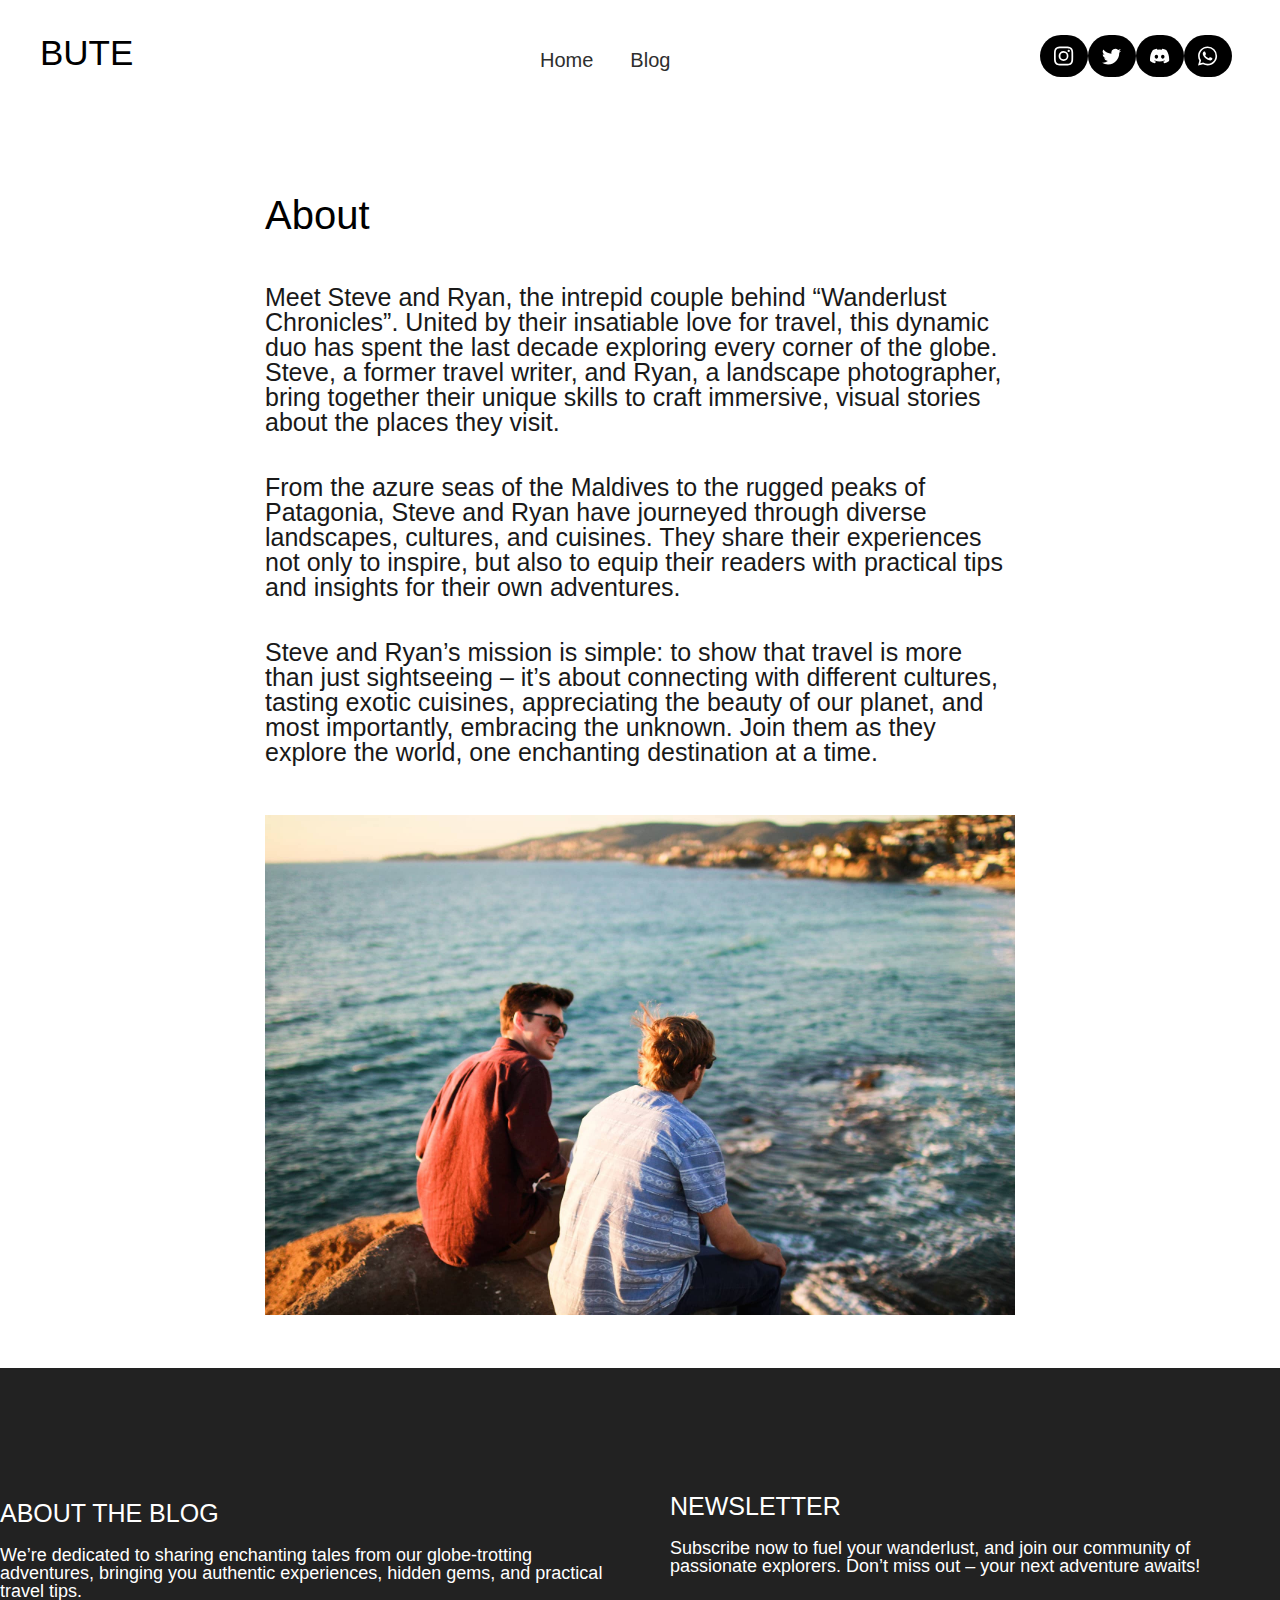
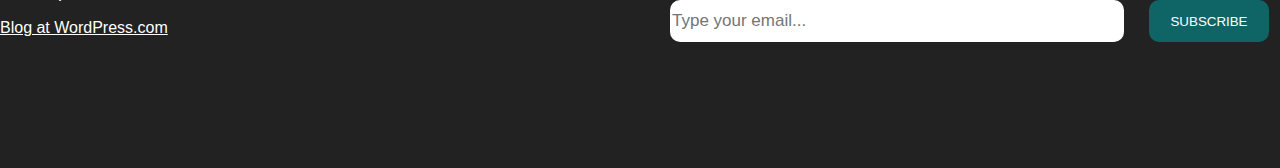
==== About/index.html @ c0b636e7 "change code" ====
<!DOCTYPE html>
<html lang="en">
  <head>
    <meta charset="UTF-8" />
    <meta http-equiv="X-UA-Compatible" content="IE=edge" />
    <meta name="viewport" content="width=device-width, initial-scale=1.0" />
    <title>About</title>
    <link rel="stylesheet" href="styles/styles.css" />
  </head>
  <body>
    <header>
      <nav>
        <p>BUTE</p>

        <ul>
          <li><a href="../index.html">Home</a></li>
          <li><a href="#">Blog</a></li>
        </ul>
        <div class="card">
          <a class="social-link1">
            <svg
              viewBox="0 0 16 16"
              class="bi bi-instagram"
              fill="currentColor"
              height="12"
              width="12"
              xmlns="http://www.w3.org/2000/svg"
              style="color: rgb(0, 0, 0)"
            >
              <path
                fill="white"
                d="M8 0C5.829 0 5.556.01 4.703.048 3.85.088 3.269.222 2.76.42a3.917 3.917 0 0 0-1.417.923A3.927 3.927 0 0 0 .42 2.76C.222 3.268.087 3.85.048 4.7.01 5.555 0 5.827 0 8.001c0 2.172.01 2.444.048 3.297.04.852.174 1.433.372 1.942.205.526.478.972.923 1.417.444.445.89.719 1.416.923.51.198 1.09.333 1.942.372C5.555 15.99 5.827 16 8 16s2.444-.01 3.298-.048c.851-.04 1.434-.174 1.943-.372a3.916 3.916 0 0 0 1.416-.923c.445-.445.718-.891.923-1.417.197-.509.332-1.09.372-1.942C15.99 10.445 16 10.173 16 8s-.01-2.445-.048-3.299c-.04-.851-.175-1.433-.372-1.941a3.926 3.926 0 0 0-.923-1.417A3.911 3.911 0 0 0 13.24.42c-.51-.198-1.092-.333-1.943-.372C10.443.01 10.172 0 7.998 0h.003zm-.717 1.442h.718c2.136 0 2.389.007 3.232.046.78.035 1.204.166 1.486.275.373.145.64.319.92.599.28.28.453.546.598.92.11.281.24.705.275 1.485.039.843.047 1.096.047 3.231s-.008 2.389-.047 3.232c-.035.78-.166 1.203-.275 1.485a2.47 2.47 0 0 1-.599.919c-.28.28-.546.453-.92.598-.28.11-.704.24-1.485.276-.843.038-1.096.047-3.232.047s-2.39-.009-3.233-.047c-.78-.036-1.203-.166-1.485-.276a2.478 2.478 0 0 1-.92-.598 2.48 2.48 0 0 1-.6-.92c-.109-.281-.24-.705-.275-1.485-.038-.843-.046-1.096-.046-3.233 0-2.136.008-2.388.046-3.231.036-.78.166-1.204.276-1.486.145-.373.319-.64.599-.92.28-.28.546-.453.92-.598.282-.11.705-.24 1.485-.276.738-.034 1.024-.044 2.515-.045v.002zm4.988 1.328a.96.96 0 1 0 0 1.92.96.96 0 0 0 0-1.92zm-4.27 1.122a4.109 4.109 0 1 0 0 8.217 4.109 4.109 0 0 0 0-8.217zm0 1.441a2.667 2.667 0 1 1 0 5.334 2.667 2.667 0 0 1 0-5.334z"
              ></path>
            </svg>
          </a>
          <a class="social-link2">
            <svg
              viewBox="0 0 16 16"
              class="bi bi-twitter"
              fill="currentColor"
              height="12"
              width="12"
              xmlns="http://www.w3.org/2000/svg"
              style="color: rgb(0, 0, 0)"
            >
              <path
                fill="white"
                d="M5.026 15c6.038 0 9.341-5.003 9.341-9.334 0-.14 0-.282-.006-.422A6.685 6.685 0 0 0 16 3.542a6.658 6.658 0 0 1-1.889.518 3.301 3.301 0 0 0 1.447-1.817 6.533 6.533 0 0 1-2.087.793A3.286 3.286 0 0 0 7.875 6.03a9.325 9.325 0 0 1-6.767-3.429 3.289 3.289 0 0 0 1.018 4.382A3.323 3.323 0 0 1 .64 6.575v.045a3.288 3.288 0 0 0 2.632 3.218 3.203 3.203 0 0 1-.865.115 3.23 3.23 0 0 1-.614-.057 3.283 3.283 0 0 0 3.067 2.277A6.588 6.588 0 0 1 .78 13.58a6.32 6.32 0 0 1-.78-.045A9.344 9.344 0 0 0 5.026 15z"
              ></path>
            </svg>
          </a>
          <a class="social-link3">
            <svg
              viewBox="0 0 16 16"
              class="bi bi-discord"
              fill="currentColor"
              height="12"
              width="12"
              xmlns="http://www.w3.org/2000/svg"
              style="color: rgb(0, 0, 0)"
            >
              <path
                fill="white"
                d="M13.545 2.907a13.227 13.227 0 0 0-3.257-1.011.05.05 0 0 0-.052.025c-.141.25-.297.577-.406.833a12.19 12.19 0 0 0-3.658 0 8.258 8.258 0 0 0-.412-.833.051.051 0 0 0-.052-.025c-1.125.194-2.22.534-3.257 1.011a.041.041 0 0 0-.021.018C.356 6.024-.213 9.047.066 12.032c.001.014.01.028.021.037a13.276 13.276 0 0 0 3.995 2.02.05.05 0 0 0 .056-.019c.308-.42.582-.863.818-1.329a.05.05 0 0 0-.01-.059.051.051 0 0 0-.018-.011 8.875 8.875 0 0 1-1.248-.595.05.05 0 0 1-.02-.066.051.051 0 0 1 .015-.019c.084-.063.168-.129.248-.195a.05.05 0 0 1 .051-.007c2.619 1.196 5.454 1.196 8.041 0a.052.052 0 0 1 .053.007c.08.066.164.132.248.195a.051.051 0 0 1-.004.085 8.254 8.254 0 0 1-1.249.594.05.05 0 0 0-.03.03.052.052 0 0 0 .003.041c.24.465.515.909.817 1.329a.05.05 0 0 0 .056.019 13.235 13.235 0 0 0 4.001-2.02.049.049 0 0 0 .021-.037c.334-3.451-.559-6.449-2.366-9.106a.034.034 0 0 0-.02-.019Zm-8.198 7.307c-.789 0-1.438-.724-1.438-1.612 0-.889.637-1.613 1.438-1.613.807 0 1.45.73 1.438 1.613 0 .888-.637 1.612-1.438 1.612Zm5.316 0c-.788 0-1.438-.724-1.438-1.612 0-.889.637-1.613 1.438-1.613.807 0 1.451.73 1.438 1.613 0 .888-.631 1.612-1.438 1.612Z"
              ></path>
            </svg>
          </a>
          <a class="social-link4">
            <svg
              viewBox="0 0 16 16"
              class="bi bi-whatsapp"
              fill="currentColor"
              height="12"
              width="12"
              xmlns="http://www.w3.org/2000/svg"
              style="color: rgb(0, 0, 0)"
            >
              <path
                fill="white"
                d="M13.601 2.326A7.854 7.854 0 0 0 7.994 0C3.627 0 .068 3.558.064 7.926c0 1.399.366 2.76 1.057 3.965L0 16l4.204-1.102a7.933 7.933 0 0 0 3.79.965h.004c4.368 0 7.926-3.558 7.93-7.93A7.898 7.898 0 0 0 13.6 2.326zM7.994 14.521a6.573 6.573 0 0 1-3.356-.92l-.24-.144-2.494.654.666-2.433-.156-.251a6.56 6.56 0 0 1-1.007-3.505c0-3.626 2.957-6.584 6.591-6.584a6.56 6.56 0 0 1 4.66 1.931 6.557 6.557 0 0 1 1.928 4.66c-.004 3.639-2.961 6.592-6.592 6.592zm3.615-4.934c-.197-.099-1.17-.578-1.353-.646-.182-.065-.315-.099-.445.099-.133.197-.513.646-.627.775-.114.133-.232.148-.43.05-.197-.1-.836-.308-1.592-.985-.59-.525-.985-1.175-1.103-1.372-.114-.198-.011-.304.088-.403.087-.088.197-.232.296-.346.1-.114.133-.198.198-.33.065-.134.034-.248-.015-.347-.05-.099-.445-1.076-.612-1.47-.16-.389-.323-.335-.445-.34-.114-.007-.247-.007-.38-.007a.729.729 0 0 0-.529.247c-.182.198-.691.677-.691 1.654 0 .977.71 1.916.81 2.049.098.133 1.394 2.132 3.383 2.992.47.205.84.326 1.129.418.475.152.904.129 1.246.08.38-.058 1.171-.48 1.338-.943.164-.464.164-.86.114-.943-.049-.084-.182-.133-.38-.232z"
              ></path>
            </svg>
          </a>
        </div>
      </nav>
    </header>

    <main>
      <div>
        <p>About</p>
        <h1>
          Meet Steve and Ryan, the intrepid couple behind “Wanderlust
          Chronicles”. United by their insatiable love for travel, this dynamic
          duo has spent the last decade exploring every corner of the globe.
          Steve, a former travel writer, and Ryan, a landscape photographer,
          bring together their unique skills to craft immersive, visual stories
          about the places they visit.
        </h1>
        <h1>
          From the azure seas of the Maldives to the rugged peaks of Patagonia,
          Steve and Ryan have journeyed through diverse landscapes, cultures,
          and cuisines. They share their experiences not only to inspire, but
          also to equip their readers with practical tips and insights for their
          own adventures.
        </h1>
        <h1>
          Steve and Ryan’s mission is simple: to show that travel is more than
          just sightseeing – it’s about connecting with different cultures,
          tasting exotic cuisines, appreciating the beauty of our planet, and
          most importantly, embracing the unknown. Join them as they explore the
          world, one enchanting destination at a time.
        </h1>

        <img src="image/image.jpg" alt="image" />
      </div>
    </main>

    <footer>
      <div>
        <p>ABOUT THE BLOG</p>
        <h1>
          We’re dedicated to sharing enchanting tales from our globe-trotting
          adventures, bringing you authentic experiences, hidden gems, and
          practical travel tips.
        </h1>

        <h2><a href="#">Blog at WordPress.com</a></h2>
      </div>
      <section>
        <p>NEWSLETTER</p>
        <h1>
          Subscribe now to fuel your wanderlust, and join our community of
          passionate explorers. Don’t miss out – your next adventure awaits!
        </h1>

        <div>
          <input type="email" placeholder="Type your email..." />
          <button>SUBSCRIBE</button>
        </div>
      </section>
    </footer>
  </body>
</html>
---- About/styles/styles.css ----
/* http://meyerweb.com/eric/tools/css/reset/ 
   v2.0 | 20110126
   License: none (public domain)
*/
html,
body,
div,
span,
applet,
object,
iframe,
h1,
h2,
h3,
h4,
h5,
h6,
p,
blockquote,
pre,
a,
abbr,
acronym,
address,
big,
cite,
code,
del,
dfn,
em,
img,
ins,
kbd,
q,
s,
samp,
small,
strike,
strong,
sub,
sup,
tt,
var,
b,
u,
i,
center,
dl,
dt,
dd,
ol,
ul,
li,
fieldset,
form,
label,
legend,
table,
caption,
tbody,
tfoot,
thead,
tr,
th,
td,
article,
aside,
canvas,
details,
embed,
figure,
figcaption,
footer,
header,
hgroup,
menu,
nav,
output,
ruby,
section,
summary,
time,
mark,
audio,
video {
  margin: 0;
  padding: 0;
  border: 0;
  font-size: 100%;
  font: inherit;
  vertical-align: baseline;
}

/* HTML5 display-role reset for older browsers */
article,
aside,
details,
figcaption,
figure,
footer,
header,
hgroup,
menu,
nav,
section {
  display: block;
}

body {
  line-height: 1;
}

ol,
ul {
  list-style: none;
}

blockquote,
q {
  quotes: none;
}

blockquote:before,
blockquote:after,
q:before,
q:after {
  content: "";
  content: none;
}

table {
  border-collapse: collapse;
  border-spacing: 0;
}

body {
  font-family: "Franklin Gothic Medium", "Arial Narrow", Arial, sans-serif;
}
body header nav {
  margin-left: 40px;
  margin-top: 35px;
  display: flex;
  justify-content: space-between;
}
@media (max-width: 768px) {
  body header nav {
    margin-left: 20px;
  }
}
@media (max-width: 425px) {
  body header nav {
    margin-left: 12px;
  }
}
body header nav > P {
  color: black;
  font-size: 45px;
}
@media (max-width: 1350px) {
  body header nav > P {
    font-size: 35px;
  }
}
@media (max-width: 768px) {
  body header nav > P {
    font-size: 20px;
  }
}
@media (max-width: 425px) {
  body header nav > P {
    font-size: 15px;
  }
}
body header nav > ul {
  display: flex;
  margin-top: 15px;
}
@media (max-width: 768px) {
  body header nav > ul {
    margin-top: 0;
  }
}
body header nav > ul > li > a {
  font-size: 25px;
  color: rgb(46, 46, 46);
  margin-left: 45px;
  text-decoration: none;
}
@media (max-width: 1350px) {
  body header nav > ul > li > a {
    font-size: 20px;
    margin-left: 37px;
  }
}
@media (max-width: 768px) {
  body header nav > ul > li > a {
    font-size: 15px;
    margin-left: 19px;
  }
}
@media (max-width: 425px) {
  body header nav > ul > li > a {
    font-size: 10px;
    margin-left: 14px;
  }
}
body header .card {
  display: flex;
  height: 60px;
  width: 240px;
}
@media (max-width: 768px) {
  body header .card {
    height: 50px;
    width: 200px;
  }
}
@media (max-width: 425px) {
  body header .card {
    height: 40px;
    width: 175px;
  }
}
body header .card svg {
  position: absolute;
  display: flex;
  width: 40%;
  height: 100%;
  font-size: 24px;
  font-weight: 700;
  opacity: 1;
  transition: opacity 0.25s;
  z-index: 2;
  cursor: pointer;
}
body header .card .social-link1,
body header .card .social-link2,
body header .card .social-link3,
body header .card .social-link4 {
  position: relative;
  display: flex;
  align-items: center;
  justify-content: center;
  width: 20%;
  height: 70%;
  background-color: black;
  font-size: 24px;
  text-decoration: none;
  transition: 0.25s;
  border-radius: 50px;
}
body header .card svg {
  transform: scale(1);
}
body header .card .social-link1:hover {
  background: #f09433;
  width: 45px;
  height: 45px;
  background: -moz-linear-gradient(35deg, v #f09433 0%, #e6683c 25%, #dc2743 50%, #cc2366 75%, #bc1888 100%);
  background: -webkit-linear-gradient(45deg, #f09433 0%, #e6683c 25%, #dc2743 50%, #cc2366 75%, #bc1888 100%);
  background: linear-gradient(45deg, #f09433 0%, #e6683c 25%, #dc2743 50%, #cc2366 75%, #bc1888 100%);
  filter: progid:DXImageTransform.Microsoft.gradient( startColorstr="#f09433", endColorstr="#bc1888",GradientType=1 );
  animation: bounce_613 0.4s linear;
}
@media (max-width: 768px) {
  body header .card .social-link1:hover {
    width: 35px;
    height: 35px;
  }
}
body header .card .social-link2:hover {
  width: 45px;
  height: 45px;
  background-color: #00ccff;
  animation: bounce_613 0.4s linear;
}
@media (max-width: 768px) {
  body header .card .social-link2:hover {
    width: 35px;
    height: 35px;
  }
}
body header .card .social-link3:hover {
  width: 45px;
  height: 45px;
  background-color: #5865f2;
  animation: bounce_613 0.4s linear;
}
@media (max-width: 768px) {
  body header .card .social-link3:hover {
    width: 35px;
    height: 35px;
  }
}
body header .card .social-link4:hover {
  width: 45px;
  height: 45px;
  background-color: #12a50b;
  animation: bounce_613 0.4s linear;
}
@media (max-width: 768px) {
  body header .card .social-link4:hover {
    width: 35px;
    height: 35px;
  }
}
@keyframes bounce_613 {
  40% {
    transform: scale(1.4);
  }
  60% {
    transform: scale(0.8);
  }
  80% {
    transform: scale(1.2);
  }
  100% {
    transform: scale(1);
  }
}
body main {
  display: flex;
  justify-content: center;
}
body main > div {
  width: 750px;
}
body main > div > P {
  color: black;
  font-size: 40px;
  margin-bottom: 50px;
  margin-top: 100px;
}
body main > div > h1 {
  font-family: sans-serif;
  color: #191919;
  font-size: 25px;
  margin-top: 40px;
}
body main > div > img {
  margin-top: 50px;
  width: 750px;
  height: 500px;
}
body footer {
  margin-top: 50px;
  width: 100%;
  height: 400px;
  background-color: rgb(34, 34, 34);
  display: flex;
  align-items: center;
  justify-content: center;
}
body footer > div {
  width: 700px;
  display: block;
  margin-right: 60px;
}
body footer > div > P {
  color: white;
  font-size: 25px;
}
body footer > div > h1 {
  font-family: sans-serif;
  margin-top: 20px;
  color: white;
  font-size: 18px;
}
body footer > div > h2 {
  margin-top: 20px;
}
body footer > div > h2 > a {
  color: white;
}
body footer section {
  display: block;
  width: 700px;
}
body footer section > p {
  color: white;
  font-size: 25px;
}
body footer section > h1 {
  font-family: sans-serif;
  margin-top: 20px;
  color: white;
  font-size: 18px;
}
body footer section > div {
  display: flex;
  margin-top: 25px;
}
body footer section > div > input {
  width: 450px;
  height: 40px;
  margin-right: 25px;
  border: none;
  border-radius: 10px;
  font-size: 17px;
}
body footer section > div > button {
  width: 120px;
  background-color: #0f6466;
  border: none;
  border-radius: 10px;
  color: white;
}

/*# sourceMappingURL=styles.css.map */
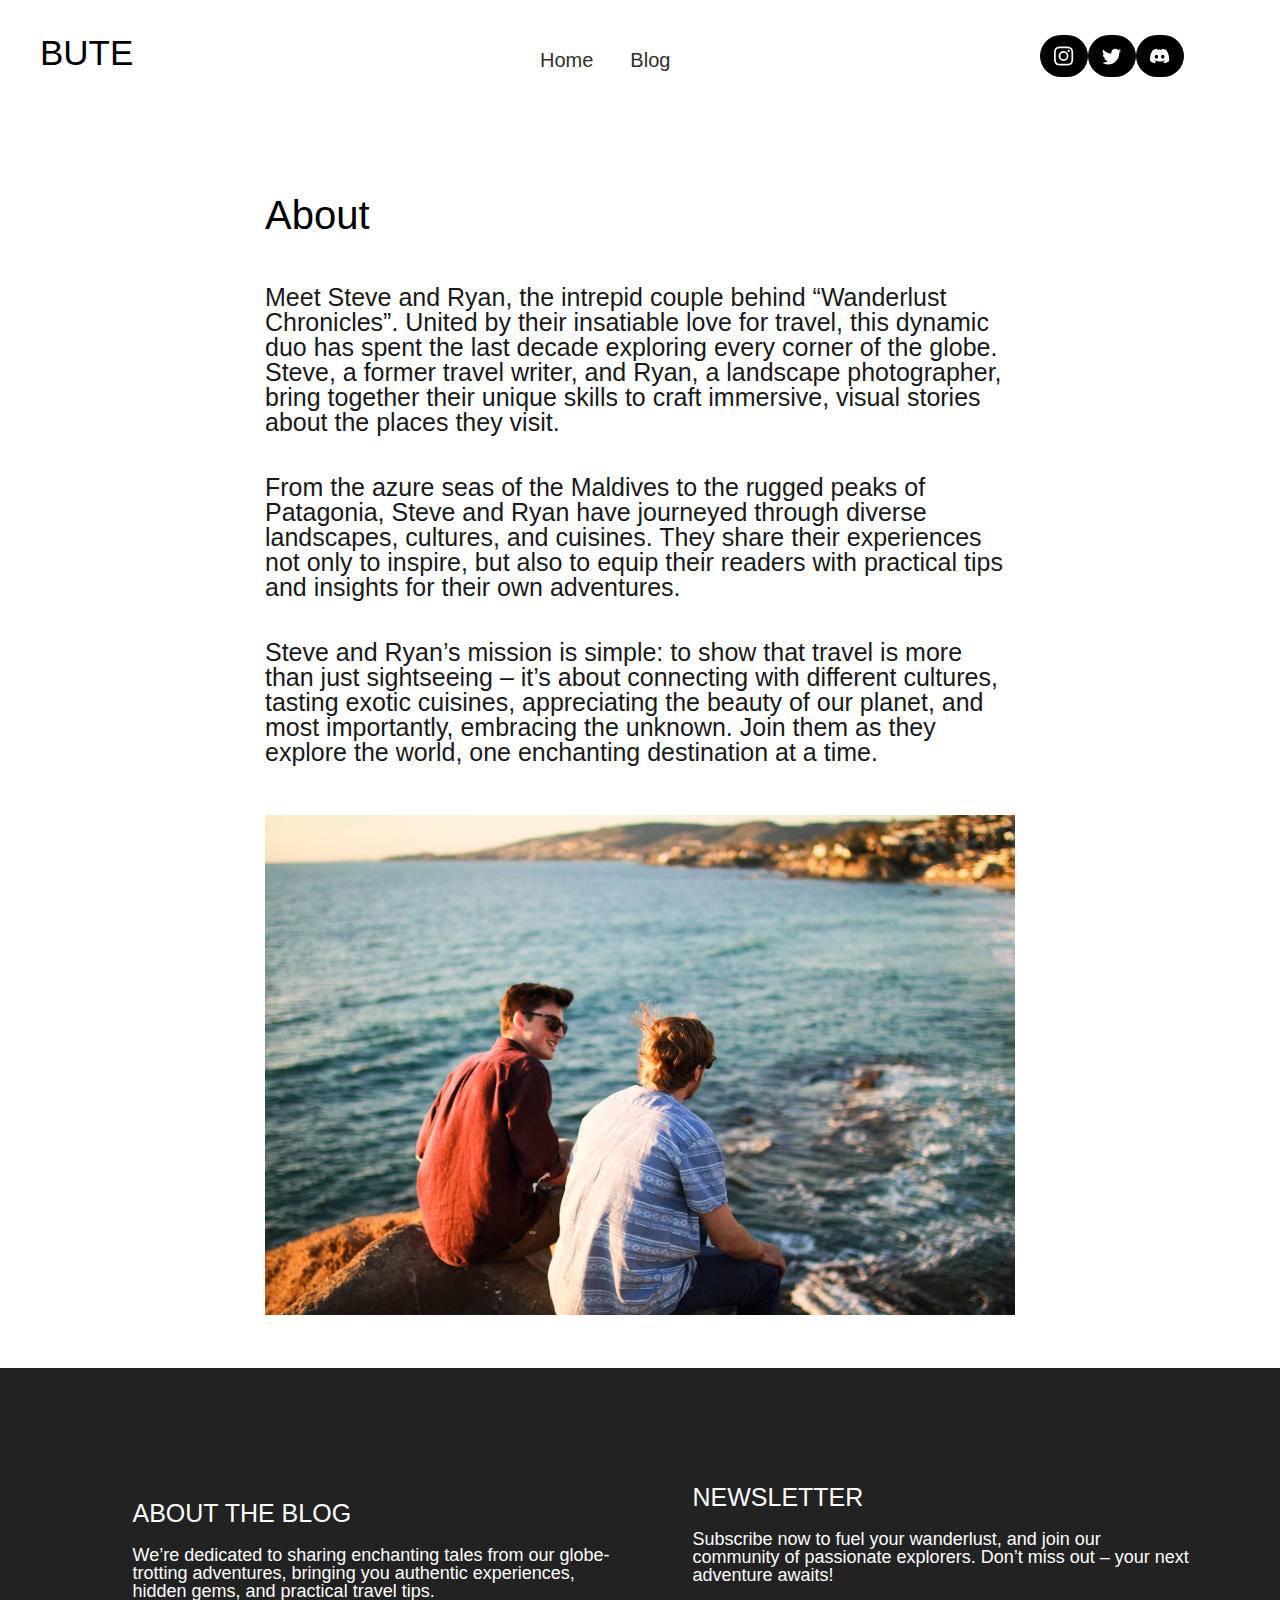
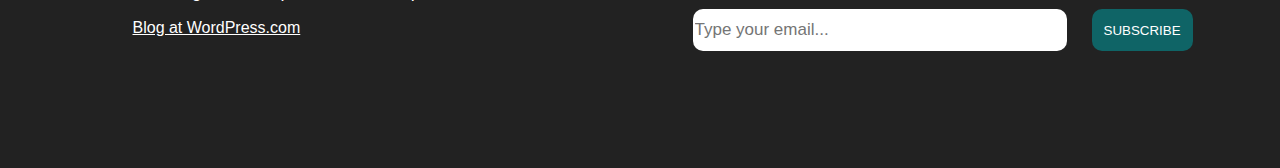
==== commit f8bd4c13: "change" ====
--- a/About/index.html
+++ b/About/index.html
@@ -14,7 +14,7 @@
 
         <ul>
           <li><a href="../index.html">Home</a></li>
-          <li><a href="#">Blog</a></li>
+          <li><a href="../Blog/index.html">Blog</a></li>
         </ul>
         <div class="card">
           <a class="social-link1">
@@ -65,21 +65,7 @@
               ></path>
             </svg>
           </a>
-          <a class="social-link4">
-            <svg
-              viewBox="0 0 16 16"
-              class="bi bi-whatsapp"
-              fill="currentColor"
-              height="12"
-              width="12"
-              xmlns="http://www.w3.org/2000/svg"
-              style="color: rgb(0, 0, 0)"
-            >
-              <path
-                fill="white"
-                d="M13.601 2.326A7.854 7.854 0 0 0 7.994 0C3.627 0 .068 3.558.064 7.926c0 1.399.366 2.76 1.057 3.965L0 16l4.204-1.102a7.933 7.933 0 0 0 3.79.965h.004c4.368 0 7.926-3.558 7.93-7.93A7.898 7.898 0 0 0 13.6 2.326zM7.994 14.521a6.573 6.573 0 0 1-3.356-.92l-.24-.144-2.494.654.666-2.433-.156-.251a6.56 6.56 0 0 1-1.007-3.505c0-3.626 2.957-6.584 6.591-6.584a6.56 6.56 0 0 1 4.66 1.931 6.557 6.557 0 0 1 1.928 4.66c-.004 3.639-2.961 6.592-6.592 6.592zm3.615-4.934c-.197-.099-1.17-.578-1.353-.646-.182-.065-.315-.099-.445.099-.133.197-.513.646-.627.775-.114.133-.232.148-.43.05-.197-.1-.836-.308-1.592-.985-.59-.525-.985-1.175-1.103-1.372-.114-.198-.011-.304.088-.403.087-.088.197-.232.296-.346.1-.114.133-.198.198-.33.065-.134.034-.248-.015-.347-.05-.099-.445-1.076-.612-1.47-.16-.389-.323-.335-.445-.34-.114-.007-.247-.007-.38-.007a.729.729 0 0 0-.529.247c-.182.198-.691.677-.691 1.654 0 .977.71 1.916.81 2.049.098.133 1.394 2.132 3.383 2.992.47.205.84.326 1.129.418.475.152.904.129 1.246.08.38-.058 1.171-.48 1.338-.943.164-.464.164-.86.114-.943-.049-.084-.182-.133-.38-.232z"
-              ></path>
-            </svg>
+         
           </a>
         </div>
       </nav>
--- a/About/styles/styles.css
+++ b/About/styles/styles.css
@@ -156,7 +156,7 @@
   color: black;
   font-size: 45px;
 }
-@media (max-width: 1350px) {
+@media (max-width: 1440px) {
   body header nav > P {
     font-size: 35px;
   }
@@ -186,7 +186,7 @@
   margin-left: 45px;
   text-decoration: none;
 }
-@media (max-width: 1350px) {
+@media (max-width: 1440px) {
   body header nav > ul > li > a {
     font-size: 20px;
     margin-left: 37px;
@@ -325,22 +325,61 @@
 body main > div {
   width: 750px;
 }
+@media (max-width: 768px) {
+  body main > div {
+    width: 450px;
+  }
+}
+@media (max-width: 425px) {
+  body main > div {
+    width: 310px;
+  }
+}
 body main > div > P {
   color: black;
   font-size: 40px;
   margin-bottom: 50px;
   margin-top: 100px;
 }
+@media (max-width: 768px) {
+  body main > div > P {
+    font-size: 35px;
+    margin-left: 40px;
+  }
+}
 body main > div > h1 {
   font-family: sans-serif;
   color: #191919;
   font-size: 25px;
   margin-top: 40px;
 }
+@media (max-width: 768px) {
+  body main > div > h1 {
+    margin-left: 40px;
+    font-size: 22px;
+  }
+}
+@media (max-width: 425px) {
+  body main > div > h1 {
+    font-size: 18px;
+  }
+}
 body main > div > img {
   margin-top: 50px;
   width: 750px;
   height: 500px;
+}
+@media (max-width: 768px) {
+  body main > div > img {
+    width: 420px;
+    height: 270px;
+  }
+}
+@media (max-width: 425px) {
+  body main > div > img {
+    width: 300px;
+    height: 200px;
+  }
 }
 body footer {
   margin-top: 50px;
@@ -351,10 +390,40 @@
   align-items: center;
   justify-content: center;
 }
+@media (max-width: 768px) {
+  body footer {
+    display: block;
+    height: 500px;
+  }
+}
+@media (max-width: 425px) {
+  body footer {
+    display: block;
+    height: 500px;
+    margin: 0;
+  }
+}
 body footer > div {
   width: 700px;
   display: block;
   margin-right: 60px;
+}
+@media (max-width: 1440px) {
+  body footer > div {
+    width: 500px;
+    margin-left: 45px;
+  }
+}
+@media (max-width: 768px) {
+  body footer > div {
+    width: 400px;
+    padding-top: 30px;
+  }
+}
+@media (max-width: 425px) {
+  body footer > div {
+    width: 300px;
+  }
 }
 body footer > div > P {
   color: white;
@@ -375,6 +444,29 @@
 body footer section {
   display: block;
   width: 700px;
+}
+@media (max-width: 1440px) {
+  body footer section {
+    width: 500px;
+  }
+}
+@media (max-width: 1024px) {
+  body footer section {
+    width: 400px;
+    margin-left: 20px;
+  }
+}
+@media (max-width: 768px) {
+  body footer section {
+    width: 350px;
+    margin-left: 40px;
+    margin-top: 55px;
+  }
+}
+@media (max-width: 425px) {
+  body footer section {
+    width: 300px;
+  }
 }
 body footer section > p {
   color: white;
@@ -398,6 +490,18 @@
   border-radius: 10px;
   font-size: 17px;
 }
+@media (max-width: 1024px) {
+  body footer section > div > input {
+    width: 250px;
+    height: 37px;
+  }
+}
+@media (max-width: 768px) {
+  body footer section > div > input {
+    width: 190px;
+    height: 35px;
+  }
+}
 body footer section > div > button {
   width: 120px;
   background-color: #0f6466;
@@ -405,5 +509,11 @@
   border-radius: 10px;
   color: white;
 }
+@media (max-width: 768px) {
+  body footer section > div > button {
+    width: 100px;
+    font-size: 10px;
+  }
+}
 
 /*# sourceMappingURL=styles.css.map */
